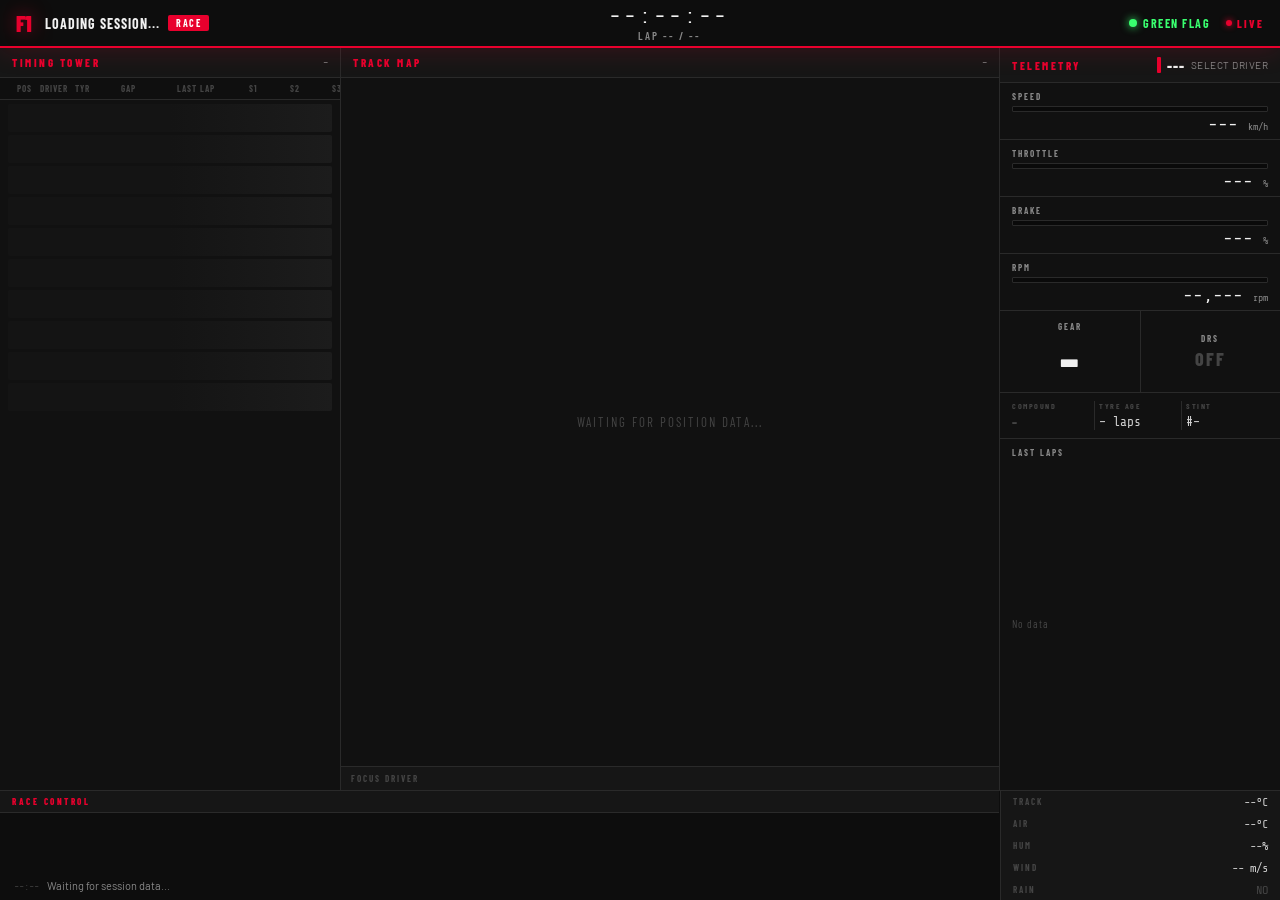
==== index.html @ 0ede6f66 "feat: full working dashboard" ====
<!DOCTYPE html>
<html lang="en">
<head>
  <meta charset="UTF-8" />
  <meta name="viewport" content="width=device-width, initial-scale=1.0" />
  <title>F1 LIVE — Dashboard</title>
  <link rel="preconnect" href="https://fonts.googleapis.com" />
  <link href="https://fonts.googleapis.com/css2?family=Barlow+Condensed:wght@300;400;500;600;700;800;900&family=Barlow:wght@300;400;500&family=Share+Tech+Mono&display=swap" rel="stylesheet" />
  <link rel="stylesheet" href="css/dashboard.css" />
</head>
<body>

  <!-- ═══════════════════════════════════════════════════
       HEADER BAR
  ═══════════════════════════════════════════════════ -->
  <header id="header">
    <div class="header-left">
      <div class="f1-logo">F1</div>
      <div class="session-info">
        <span id="session-name">LOADING SESSION...</span>
        <span id="session-type-badge" class="badge badge--race">RACE</span>
      </div>
    </div>
    <div class="header-center">
      <div id="session-clock" class="session-clock">--:--:--</div>
      <div id="lap-counter" class="lap-counter">LAP <span id="current-lap">--</span> / <span id="total-laps">--</span></div>
    </div>
    <div class="header-right">
      <div id="track-status" class="track-status status--green">
        <span class="status-dot"></span>
        <span id="track-status-text">GREEN FLAG</span>
      </div>
      <div id="live-indicator" class="live-indicator">
        <span class="live-dot"></span>LIVE
      </div>
    </div>
  </header>

  <!-- ═══════════════════════════════════════════════════
       MAIN GRID
  ═══════════════════════════════════════════════════ -->
  <main id="main-grid">

    <!-- LEFT: Timing Tower -->
    <section id="panel-timing" class="panel">
      <div class="panel-header">
        <span class="panel-title">TIMING TOWER</span>
        <span class="panel-subtitle" id="timing-updated">–</span>
      </div>
      <div class="timing-columns-header">
        <span class="tc tc--pos">POS</span>
        <span class="tc tc--driver">DRIVER</span>
        <span class="tc tc--tyre">TYR</span>
        <span class="tc tc--gap">GAP</span>
        <span class="tc tc--lap">LAST LAP</span>
        <span class="tc tc--s1">S1</span>
        <span class="tc tc--s2">S2</span>
        <span class="tc tc--s3">S3</span>
        <span class="tc tc--pits">PIT</span>
      </div>
      <div id="timing-list" class="timing-list">
        <!-- Rows injected by timing.js -->
        <div class="timing-skeleton">
          <div class="sk-row" style="--d:0"></div>
          <div class="sk-row" style="--d:1"></div>
          <div class="sk-row" style="--d:2"></div>
          <div class="sk-row" style="--d:3"></div>
          <div class="sk-row" style="--d:4"></div>
          <div class="sk-row" style="--d:5"></div>
          <div class="sk-row" style="--d:6"></div>
          <div class="sk-row" style="--d:7"></div>
          <div class="sk-row" style="--d:8"></div>
          <div class="sk-row" style="--d:9"></div>
        </div>
      </div>
    </section>

    <!-- CENTER: Track Map + selected driver mini telemetry -->
    <section id="panel-center" class="panel">
      <div class="panel-header">
        <span class="panel-title">TRACK MAP</span>
        <span id="circuit-name" class="panel-subtitle">–</span>
      </div>
      <div id="track-map-container">
        <canvas id="track-canvas"></canvas>
        <div id="track-no-data" class="no-data-msg">Waiting for position data...</div>
      </div>
      <!-- Driver selector -->
      <div id="driver-selector-bar">
        <span class="ds-label">FOCUS DRIVER</span>
        <div id="driver-chips" class="driver-chips">
          <!-- Chips injected by state.js -->
        </div>
      </div>
    </section>

    <!-- RIGHT: Telemetry -->
    <section id="panel-telemetry" class="panel">
      <div class="panel-header">
        <span class="panel-title">TELEMETRY</span>
        <div id="telem-driver-badge" class="telem-driver-badge">
          <span id="telem-driver-color" class="telem-color-bar"></span>
          <span id="telem-driver-acronym">---</span>
          <span id="telem-driver-team">SELECT DRIVER</span>
        </div>
      </div>

      <!-- Speed gauge -->
      <div class="gauge-group">
        <div class="gauge-label">SPEED</div>
        <div class="gauge-bar-wrap">
          <div class="gauge-bar" id="g-speed" style="--pct:0; --color: var(--accent-red)"></div>
        </div>
        <div class="gauge-value" id="gv-speed">--- <span class="gauge-unit">km/h</span></div>
      </div>

      <!-- Throttle gauge -->
      <div class="gauge-group">
        <div class="gauge-label">THROTTLE</div>
        <div class="gauge-bar-wrap">
          <div class="gauge-bar" id="g-throttle" style="--pct:0; --color: var(--accent-green)"></div>
        </div>
        <div class="gauge-value" id="gv-throttle">--- <span class="gauge-unit">%</span></div>
      </div>

      <!-- Brake indicator -->
      <div class="gauge-group">
        <div class="gauge-label">BRAKE</div>
        <div class="gauge-bar-wrap">
          <div class="gauge-bar" id="g-brake" style="--pct:0; --color: var(--accent-orange)"></div>
        </div>
        <div class="gauge-value" id="gv-brake">--- <span class="gauge-unit">%</span></div>
      </div>

      <!-- RPM -->
      <div class="gauge-group">
        <div class="gauge-label">RPM</div>
        <div class="gauge-bar-wrap">
          <div class="gauge-bar" id="g-rpm" style="--pct:0; --color: var(--accent-yellow)"></div>
        </div>
        <div class="gauge-value" id="gv-rpm">--,--- <span class="gauge-unit">rpm</span></div>
      </div>

      <!-- Gear + DRS row -->
      <div class="gear-drs-row">
        <div class="gear-display">
          <div class="gear-label">GEAR</div>
          <div id="gear-value" class="gear-value">–</div>
        </div>
        <div id="drs-indicator" class="drs-indicator drs--off">
          <div class="drs-label">DRS</div>
          <div class="drs-status">OFF</div>
        </div>
      </div>

      <!-- Current stint info -->
      <div class="stint-info-box">
        <div class="stint-row">
          <div class="stint-item">
            <span class="stint-label">COMPOUND</span>
            <span id="tyre-compound" class="tyre-badge tyre--unknown">–</span>
          </div>
          <div class="stint-item">
            <span class="stint-label">TYRE AGE</span>
            <span id="tyre-age" class="stint-value">– laps</span>
          </div>
          <div class="stint-item">
            <span class="stint-label">STINT</span>
            <span id="stint-number" class="stint-value">#–</span>
          </div>
        </div>
      </div>

      <!-- Last 5 lap times mini chart -->
      <div class="lap-history-box">
        <div class="lap-history-label">LAST LAPS</div>
        <div id="lap-history-bars" class="lap-history-bars">
          <div class="lh-placeholder">No data</div>
        </div>
      </div>
    </section>

  </main>

  <!-- ═══════════════════════════════════════════════════
       BOTTOM BAR: Race Control + Weather
  ═══════════════════════════════════════════════════ -->
  <footer id="bottom-bar">

    <!-- Race Control Messages -->
    <div id="race-control-panel" class="rc-panel">
      <div class="rc-header">RACE CONTROL</div>
      <div id="rc-messages" class="rc-messages">
        <div class="rc-msg rc-msg--system">
          <span class="rc-time">--:--</span>
          <span class="rc-text">Waiting for session data...</span>
        </div>
      </div>
    </div>

    <!-- Weather Strip -->
    <div id="weather-strip" class="weather-strip">
      <div class="wx-item">
        <span class="wx-label">TRACK</span>
        <span id="wx-track-temp" class="wx-value">--°C</span>
      </div>
      <div class="wx-divider"></div>
      <div class="wx-item">
        <span class="wx-label">AIR</span>
        <span id="wx-air-temp" class="wx-value">--°C</span>
      </div>
      <div class="wx-divider"></div>
      <div class="wx-item">
        <span class="wx-label">HUM</span>
        <span id="wx-humidity" class="wx-value">--%</span>
      </div>
      <div class="wx-divider"></div>
      <div class="wx-item">
        <span class="wx-label">WIND</span>
        <span id="wx-wind" class="wx-value">-- m/s</span>
      </div>
      <div class="wx-divider"></div>
      <div class="wx-item">
        <span class="wx-label">RAIN</span>
        <span id="wx-rain" class="wx-value wx-rain--no">NO</span>
      </div>
    </div>

  </footer>

  <!-- ═══════════════════════════════════════════════════
       FLAG FLASH OVERLAY (SC, RED FLAG etc)
  ═══════════════════════════════════════════════════ -->
  <div id="flag-overlay" class="flag-overlay flag-overlay--hidden">
    <div class="flag-text" id="flag-overlay-text">SAFETY CAR</div>
  </div>

  <!-- Scripts -->
  <script src="js/state.js"></script>
  <script src="js/api.js"></script>
  <script src="js/timing.js"></script>
  <script src="js/trackmap.js"></script>
  <script src="js/telemetry.js"></script>
  <script src="js/racecontrol.js"></script>
  <script src="js/weather.js"></script>
  <script src="js/main.js"></script>

</body>
</html>
---- css/dashboard.css ----
/* ═══════════════════════════════════════════════════════
   F1 LIVE DASHBOARD — CSS
   Theme: F1-inspired dark. Black carbon + red accents.
   Fonts: Barlow Condensed (display), Share Tech Mono (data)
═══════════════════════════════════════════════════════ */

/* ── Variables ──────────────────────────────────────── */
:root {
  --bg-base:        #0a0a0a;
  --bg-panel:       #111111;
  --bg-panel-2:     #161616;
  --bg-row:         #141414;
  --bg-row-hover:   #1c1c1c;
  --bg-row-focus:   #1a1010;

  --border:         #2a2a2a;
  --border-bright:  #3a3a3a;

  --accent-red:     #e8002d;
  --accent-red-dim: #8a0018;
  --accent-green:   #39ff6f;
  --accent-yellow:  #ffe600;
  --accent-orange:  #ff6b00;
  --accent-blue:    #00aaff;
  --accent-purple:  #9c55ff;

  --text-primary:   #f0f0f0;
  --text-secondary: #888888;
  --text-dim:       #444444;
  --text-data:      #d0d0d0;

  --tyre-soft:      #e8002d;
  --tyre-medium:    #ffe600;
  --tyre-hard:      #f0f0f0;
  --tyre-inter:     #39c935;
  --tyre-wet:       #0068ff;

  --header-h:       48px;
  --footer-h:       110px;
  --font-display:   'Barlow Condensed', sans-serif;
  --font-body:      'Barlow', sans-serif;
  --font-mono:      'Share Tech Mono', monospace;
}

/* ── Reset & Base ───────────────────────────────────── */
*, *::before, *::after { box-sizing: border-box; margin: 0; padding: 0; }

html, body {
  width: 100%; height: 100%;
  overflow: hidden;
  background: var(--bg-base);
  color: var(--text-primary);
  font-family: var(--font-body);
  font-size: 13px;
  -webkit-font-smoothing: antialiased;
}

/* Subtle carbon-fiber texture overlay */
body::before {
  content: '';
  position: fixed; inset: 0;
  background-image:
    repeating-linear-gradient(
      45deg,
      transparent,
      transparent 2px,
      rgba(255,255,255,0.012) 2px,
      rgba(255,255,255,0.012) 4px
    );
  pointer-events: none;
  z-index: 0;
}

/* ── Header ─────────────────────────────────────────── */
#header {
  position: fixed;
  top: 0; left: 0; right: 0;
  height: var(--header-h);
  background: #0d0d0d;
  border-bottom: 2px solid var(--accent-red);
  display: flex;
  align-items: center;
  justify-content: space-between;
  padding: 0 16px;
  z-index: 100;
  box-shadow: 0 4px 24px rgba(232,0,45,0.15);
}

.header-left {
  display: flex;
  align-items: center;
  gap: 14px;
}

.f1-logo {
  font-family: var(--font-display);
  font-weight: 900;
  font-size: 22px;
  letter-spacing: -1px;
  color: var(--accent-red);
  text-shadow: 0 0 20px rgba(232,0,45,0.6);
  line-height: 1;
}

.session-info {
  display: flex;
  align-items: center;
  gap: 8px;
}

#session-name {
  font-family: var(--font-display);
  font-weight: 700;
  font-size: 14px;
  letter-spacing: 1px;
  text-transform: uppercase;
  color: var(--text-primary);
}

.badge {
  font-family: var(--font-display);
  font-weight: 700;
  font-size: 10px;
  letter-spacing: 1.5px;
  padding: 2px 8px;
  border-radius: 2px;
}
.badge--race    { background: var(--accent-red);    color: white; }
.badge--quali   { background: var(--accent-yellow); color: black; }
.badge--practice{ background: var(--border-bright); color: var(--text-primary); }
.badge--sprint  { background: var(--accent-orange); color: white; }

.header-center {
  display: flex;
  flex-direction: column;
  align-items: center;
  gap: 2px;
}

.session-clock {
  font-family: var(--font-mono);
  font-size: 22px;
  color: var(--text-primary);
  letter-spacing: 3px;
  line-height: 1;
}

.lap-counter {
  font-family: var(--font-display);
  font-size: 11px;
  font-weight: 600;
  letter-spacing: 2px;
  color: var(--text-secondary);
  text-transform: uppercase;
}

.header-right {
  display: flex;
  align-items: center;
  gap: 16px;
}

.track-status {
  display: flex;
  align-items: center;
  gap: 6px;
  font-family: var(--font-display);
  font-weight: 700;
  font-size: 12px;
  letter-spacing: 1.5px;
}

.status-dot {
  width: 8px; height: 8px;
  border-radius: 50%;
  animation: pulse-dot 1.5s ease-in-out infinite;
}

.status--green  .status-dot { background: var(--accent-green); box-shadow: 0 0 8px var(--accent-green); }
.status--yellow .status-dot { background: var(--accent-yellow); box-shadow: 0 0 8px var(--accent-yellow); }
.status--red    .status-dot { background: var(--accent-red); box-shadow: 0 0 8px var(--accent-red); }
.status--sc     .status-dot { background: var(--accent-orange); box-shadow: 0 0 8px var(--accent-orange); }
.status--green  #track-status-text { color: var(--accent-green); }
.status--yellow #track-status-text { color: var(--accent-yellow); }
.status--red    #track-status-text { color: var(--accent-red); }
.status--sc     #track-status-text { color: var(--accent-orange); }

.live-indicator {
  display: flex;
  align-items: center;
  gap: 5px;
  font-family: var(--font-display);
  font-weight: 800;
  font-size: 11px;
  letter-spacing: 2px;
  color: var(--accent-red);
}

.live-dot {
  width: 6px; height: 6px;
  border-radius: 50%;
  background: var(--accent-red);
  box-shadow: 0 0 6px var(--accent-red);
  animation: pulse-dot 0.8s ease-in-out infinite;
}

@keyframes pulse-dot {
  0%, 100% { opacity: 1; transform: scale(1); }
  50%       { opacity: 0.4; transform: scale(0.8); }
}

/* ── Main Grid ──────────────────────────────────────── */
#main-grid {
  position: fixed;
  top: var(--header-h);
  left: 0; right: 0;
  bottom: var(--footer-h);
  display: grid;
  grid-template-columns: 340px 1fr 280px;
  grid-template-rows: 1fr;
  gap: 1px;
  background: var(--border);
  z-index: 1;
}

/* ── Panel Base ─────────────────────────────────────── */
.panel {
  background: var(--bg-panel);
  display: flex;
  flex-direction: column;
  overflow: hidden;
  position: relative;
}

.panel-header {
  display: flex;
  align-items: center;
  justify-content: space-between;
  padding: 8px 12px;
  background: var(--bg-panel-2);
  border-bottom: 1px solid var(--border);
  flex-shrink: 0;
}

.panel-title {
  font-family: var(--font-display);
  font-weight: 800;
  font-size: 11px;
  letter-spacing: 2.5px;
  text-transform: uppercase;
  color: var(--accent-red);
}

.panel-subtitle {
  font-family: var(--font-mono);
  font-size: 10px;
  color: var(--text-secondary);
}

/* ── Timing Tower ───────────────────────────────────── */
.timing-columns-header {
  display: grid;
  grid-template-columns: 32px 1fr 28px 64px 72px 42px 42px 42px 28px;
  padding: 5px 8px;
  background: #0f0f0f;
  border-bottom: 1px solid var(--border);
  flex-shrink: 0;
}

.tc {
  font-family: var(--font-display);
  font-size: 9px;
  font-weight: 700;
  letter-spacing: 1px;
  text-transform: uppercase;
  color: var(--text-dim);
  text-align: center;
}
.tc--driver { text-align: left; }

.timing-list {
  flex: 1;
  overflow-y: auto;
  scrollbar-width: none;
}
.timing-list::-webkit-scrollbar { display: none; }

/* Skeleton rows while loading */
.timing-skeleton { padding: 4px 8px; }
.sk-row {
  height: 28px;
  margin-bottom: 3px;
  border-radius: 2px;
  background: linear-gradient(90deg, var(--bg-row) 25%, var(--bg-row-hover) 50%, var(--bg-row) 75%);
  background-size: 200% 100%;
  animation: shimmer 1.5s infinite;
  animation-delay: calc(var(--d) * 0.08s);
}

@keyframes shimmer {
  0%   { background-position: 200% 0; }
  100% { background-position: -200% 0; }
}

/* Timing rows (injected by JS) */
.timing-row {
  display: grid;
  grid-template-columns: 32px 1fr 28px 64px 72px 42px 42px 42px 28px;
  align-items: center;
  padding: 4px 8px;
  border-bottom: 1px solid rgba(255,255,255,0.03);
  cursor: pointer;
  transition: background 0.15s;
  position: relative;
}
.timing-row:hover { background: var(--bg-row-hover); }
.timing-row.is-focused { background: var(--bg-row-focus); }
.timing-row.is-focused::before {
  content: '';
  position: absolute;
  left: 0; top: 0; bottom: 0;
  width: 3px;
  background: var(--accent-red);
}

.tr-pos {
  font-family: var(--font-display);
  font-weight: 800;
  font-size: 16px;
  color: var(--text-secondary);
  text-align: center;
  line-height: 1;
}
.tr-pos.pos-1 { color: var(--accent-yellow); }
.tr-pos.pos-2 { color: #c0c0c0; }
.tr-pos.pos-3 { color: #c08040; }

.tr-driver {
  display: flex;
  flex-direction: column;
  gap: 1px;
}
.tr-acronym {
  font-family: var(--font-display);
  font-weight: 700;
  font-size: 13px;
  letter-spacing: 0.5px;
  line-height: 1;
}
.tr-team {
  font-size: 9px;
  color: var(--text-secondary);
  letter-spacing: 0.3px;
  white-space: nowrap;
  overflow: hidden;
  text-overflow: ellipsis;
}
.tr-color-bar {
  display: inline-block;
  width: 3px;
  height: 12px;
  border-radius: 1px;
  margin-right: 5px;
  vertical-align: middle;
}

.tr-tyre {
  display: flex;
  align-items: center;
  justify-content: center;
}
.tyre-dot {
  width: 14px; height: 14px;
  border-radius: 50%;
  font-family: var(--font-display);
  font-weight: 800;
  font-size: 9px;
  display: flex;
  align-items: center;
  justify-content: center;
  border: 1.5px solid currentColor;
}
.tyre-dot.soft   { color: var(--tyre-soft);   border-color: var(--tyre-soft);   }
.tyre-dot.medium { color: var(--tyre-medium); border-color: var(--tyre-medium); }
.tyre-dot.hard   { color: var(--tyre-hard);   border-color: var(--tyre-hard);   }
.tyre-dot.inter  { color: var(--tyre-inter);  border-color: var(--tyre-inter);  }
.tyre-dot.wet    { color: var(--tyre-wet);    border-color: var(--tyre-wet);    }

.tr-gap, .tr-lap, .tr-s1, .tr-s2, .tr-s3 {
  font-family: var(--font-mono);
  font-size: 11px;
  text-align: center;
  color: var(--text-data);
}
.tr-gap { color: var(--text-secondary); font-size: 10px; }
.tr-lap { color: var(--text-primary); }
.tr-s1.pb, .tr-s2.pb, .tr-s3.pb { color: var(--accent-green); }
.tr-s1.ov, .tr-s2.ov, .tr-s3.ov { color: var(--accent-purple); }

.tr-pits {
  font-family: var(--font-display);
  font-weight: 700;
  font-size: 11px;
  color: var(--text-dim);
  text-align: center;
}

.timing-row.in-pit .tr-acronym::after {
  content: ' PIT';
  color: var(--accent-orange);
  font-size: 9px;
}

/* ── Center: Track Map ──────────────────────────────── */
#panel-center {
  position: relative;
}

#track-map-container {
  flex: 1;
  position: relative;
  display: flex;
  align-items: center;
  justify-content: center;
  overflow: hidden;
}

#track-canvas {
  position: absolute;
  inset: 0;
  width: 100%;
  height: 100%;
}

.no-data-msg {
  font-family: var(--font-display);
  font-size: 13px;
  letter-spacing: 2px;
  color: var(--text-dim);
  text-transform: uppercase;
  pointer-events: none;
  z-index: 2;
}

#driver-selector-bar {
  flex-shrink: 0;
  padding: 6px 10px;
  background: var(--bg-panel-2);
  border-top: 1px solid var(--border);
  display: flex;
  align-items: center;
  gap: 10px;
  overflow-x: auto;
  scrollbar-width: none;
}
#driver-selector-bar::-webkit-scrollbar { display: none; }

.ds-label {
  font-family: var(--font-display);
  font-size: 9px;
  font-weight: 700;
  letter-spacing: 2px;
  color: var(--text-dim);
  white-space: nowrap;
  flex-shrink: 0;
}

.driver-chips { display: flex; gap: 4px; flex-wrap: nowrap; }

.driver-chip {
  font-family: var(--font-display);
  font-weight: 700;
  font-size: 10px;
  letter-spacing: 1px;
  padding: 3px 8px;
  border-radius: 2px;
  border: 1px solid var(--border-bright);
  background: transparent;
  color: var(--text-secondary);
  cursor: pointer;
  transition: all 0.15s;
  white-space: nowrap;
  border-left: 3px solid var(--team-color, var(--border-bright));
}
.driver-chip:hover { background: var(--bg-row-hover); color: var(--text-primary); }
.driver-chip.active {
  background: var(--bg-row-focus);
  color: var(--text-primary);
  border-color: var(--team-color, var(--accent-red));
}

/* ── Telemetry Panel ────────────────────────────────── */
#panel-telemetry {
  gap: 0;
}

.telem-driver-badge {
  display: flex;
  align-items: center;
  gap: 6px;
}
.telem-color-bar {
  width: 4px;
  height: 16px;
  border-radius: 1px;
  background: var(--accent-red);
}
#telem-driver-acronym {
  font-family: var(--font-display);
  font-weight: 800;
  font-size: 15px;
  letter-spacing: 1px;
}
#telem-driver-team {
  font-size: 10px;
  color: var(--text-secondary);
  letter-spacing: 0.5px;
}

.gauge-group {
  padding: 8px 12px 6px;
  border-bottom: 1px solid var(--border);
}

.gauge-label {
  font-family: var(--font-display);
  font-weight: 700;
  font-size: 9px;
  letter-spacing: 2px;
  color: var(--text-secondary);
  margin-bottom: 4px;
}

.gauge-bar-wrap {
  height: 6px;
  background: var(--bg-base);
  border-radius: 1px;
  overflow: hidden;
  margin-bottom: 3px;
  border: 1px solid var(--border);
}

.gauge-bar {
  height: 100%;
  width: calc(var(--pct) * 1%);
  background: var(--color);
  border-radius: 1px;
  transition: width 0.3s ease;
  box-shadow: 0 0 8px var(--color);
}

.gauge-value {
  font-family: var(--font-mono);
  font-size: 18px;
  color: var(--text-primary);
  line-height: 1;
  text-align: right;
}
.gauge-unit {
  font-size: 10px;
  color: var(--text-secondary);
}

.gear-drs-row {
  display: flex;
  align-items: stretch;
  border-bottom: 1px solid var(--border);
  flex-shrink: 0;
}

.gear-display {
  flex: 1;
  display: flex;
  flex-direction: column;
  align-items: center;
  justify-content: center;
  padding: 10px;
  border-right: 1px solid var(--border);
}

.gear-label {
  font-family: var(--font-display);
  font-size: 9px;
  font-weight: 700;
  letter-spacing: 2px;
  color: var(--text-secondary);
  margin-bottom: 2px;
}

.gear-value {
  font-family: var(--font-display);
  font-weight: 900;
  font-size: 48px;
  line-height: 1;
  color: var(--text-primary);
  transition: color 0.1s;
}

.drs-indicator {
  flex: 1;
  display: flex;
  flex-direction: column;
  align-items: center;
  justify-content: center;
  padding: 10px;
  transition: background 0.3s;
}
.drs-label {
  font-family: var(--font-display);
  font-size: 9px;
  font-weight: 700;
  letter-spacing: 2px;
  color: var(--text-secondary);
  margin-bottom: 4px;
}
.drs-status {
  font-family: var(--font-display);
  font-weight: 800;
  font-size: 18px;
  letter-spacing: 2px;
}
.drs--off  { background: transparent; }
.drs--off  .drs-status { color: var(--text-dim); }
.drs--on   { background: rgba(57,255,111,0.08); }
.drs--on   .drs-status { color: var(--accent-green); text-shadow: 0 0 12px var(--accent-green); }
.drs--elig { background: rgba(255,230,0,0.06); }
.drs--elig .drs-status { color: var(--accent-yellow); }

.stint-info-box {
  padding: 8px 12px;
  border-bottom: 1px solid var(--border);
}

.stint-row {
  display: flex;
  gap: 0;
}

.stint-item {
  flex: 1;
  display: flex;
  flex-direction: column;
  gap: 3px;
  padding: 0 4px;
  border-right: 1px solid var(--border);
}
.stint-item:first-child { padding-left: 0; }
.stint-item:last-child  { border-right: none; }

.stint-label {
  font-family: var(--font-display);
  font-size: 8px;
  font-weight: 700;
  letter-spacing: 1.5px;
  color: var(--text-dim);
}

.stint-value {
  font-family: var(--font-mono);
  font-size: 13px;
  color: var(--text-data);
}

.tyre-badge {
  font-family: var(--font-display);
  font-weight: 800;
  font-size: 13px;
  letter-spacing: 1px;
}
.tyre-badge.tyre--soft   { color: var(--tyre-soft); }
.tyre-badge.tyre--medium { color: var(--tyre-medium); }
.tyre-badge.tyre--hard   { color: var(--tyre-hard); }
.tyre-badge.tyre--inter  { color: var(--tyre-inter); }
.tyre-badge.tyre--wet    { color: var(--tyre-wet); }
.tyre-badge.tyre--unknown{ color: var(--text-dim); }

.lap-history-box {
  flex: 1;
  padding: 8px 12px;
  display: flex;
  flex-direction: column;
  overflow: hidden;
}

.lap-history-label {
  font-family: var(--font-display);
  font-size: 9px;
  font-weight: 700;
  letter-spacing: 2px;
  color: var(--text-secondary);
  margin-bottom: 6px;
}

.lap-history-bars {
  flex: 1;
  display: flex;
  align-items: flex-end;
  gap: 4px;
}

.lh-placeholder {
  font-family: var(--font-display);
  font-size: 11px;
  letter-spacing: 1px;
  color: var(--text-dim);
  align-self: center;
}

.lh-bar-wrap {
  flex: 1;
  display: flex;
  flex-direction: column;
  align-items: center;
  gap: 3px;
  height: 100%;
  justify-content: flex-end;
}

.lh-bar {
  width: 100%;
  background: var(--accent-red);
  border-radius: 1px 1px 0 0;
  transition: height 0.4s ease;
  min-height: 2px;
  opacity: 0.7;
}
.lh-bar.fastest { background: var(--accent-green); opacity: 1; }
.lh-bar.personal-best { background: var(--accent-purple); opacity: 1; }

.lh-lap-num {
  font-family: var(--font-mono);
  font-size: 9px;
  color: var(--text-dim);
}

.lh-lap-time {
  font-family: var(--font-mono);
  font-size: 9px;
  color: var(--text-secondary);
  white-space: nowrap;
}

/* ── Bottom Bar ─────────────────────────────────────── */
#bottom-bar {
  position: fixed;
  bottom: 0; left: 0; right: 0;
  height: var(--footer-h);
  background: #0d0d0d;
  border-top: 1px solid var(--border);
  display: flex;
  gap: 1px;
  z-index: 100;
}

/* Race Control */
.rc-panel {
  flex: 1;
  display: flex;
  flex-direction: column;
  overflow: hidden;
}

.rc-header {
  font-family: var(--font-display);
  font-weight: 800;
  font-size: 9px;
  letter-spacing: 2.5px;
  color: var(--accent-red);
  padding: 5px 12px;
  background: var(--bg-panel-2);
  border-bottom: 1px solid var(--border);
  flex-shrink: 0;
}

.rc-messages {
  flex: 1;
  overflow-y: auto;
  padding: 4px 8px;
  display: flex;
  flex-direction: column-reverse;
  gap: 3px;
  scrollbar-width: none;
}
.rc-messages::-webkit-scrollbar { display: none; }

.rc-msg {
  display: flex;
  align-items: baseline;
  gap: 8px;
  padding: 3px 6px;
  border-radius: 2px;
  animation: rc-fadein 0.4s ease;
}
@keyframes rc-fadein {
  from { opacity: 0; transform: translateY(4px); }
  to   { opacity: 1; transform: translateY(0); }
}

.rc-time {
  font-family: var(--font-mono);
  font-size: 10px;
  color: var(--text-dim);
  white-space: nowrap;
  flex-shrink: 0;
}

.rc-text {
  font-family: var(--font-body);
  font-size: 11px;
  color: var(--text-secondary);
  line-height: 1.3;
}

.rc-msg--system  { background: transparent; }
.rc-msg--flag    { background: rgba(255,230,0,0.07); }
.rc-msg--flag .rc-text { color: var(--accent-yellow); font-weight: 500; }
.rc-msg--sc      { background: rgba(255,107,0,0.1); }
.rc-msg--sc .rc-text   { color: var(--accent-orange); font-weight: 600; }
.rc-msg--red     { background: rgba(232,0,45,0.1); }
.rc-msg--red .rc-text  { color: var(--accent-red); font-weight: 600; }
.rc-msg--drs     { background: rgba(57,255,111,0.05); }
.rc-msg--drs .rc-text  { color: var(--accent-green); }
.rc-msg--incident{ background: rgba(156,85,255,0.07); }
.rc-msg--incident .rc-text { color: var(--accent-purple); }

/* Weather Strip */
.weather-strip {
  width: 280px;
  flex-shrink: 0;
  display: flex;
  flex-direction: column;
  align-items: stretch;
  justify-content: center;
  padding: 8px 12px;
  background: var(--bg-panel-2);
  border-left: 1px solid var(--border);
  gap: 4px;
}

.wx-item {
  display: flex;
  justify-content: space-between;
  align-items: center;
}

.wx-label {
  font-family: var(--font-display);
  font-size: 9px;
  font-weight: 700;
  letter-spacing: 2px;
  color: var(--text-dim);
}

.wx-value {
  font-family: var(--font-mono);
  font-size: 12px;
  color: var(--text-data);
}

.wx-rain--yes { color: var(--accent-blue); }
.wx-rain--no  { color: var(--text-dim); }

.wx-divider {
  height: 1px;
  background: var(--border);
}

/* ── Flag Overlay ───────────────────────────────────── */
.flag-overlay {
  position: fixed;
  inset: 0;
  z-index: 999;
  display: flex;
  align-items: center;
  justify-content: center;
  pointer-events: none;
}

.flag-overlay--hidden { display: none; }

.flag-overlay--sc {
  background: rgba(255,107,0,0.12);
  border: 3px solid var(--accent-orange);
}
.flag-overlay--red {
  background: rgba(232,0,45,0.12);
  border: 3px solid var(--accent-red);
  animation: red-flag-flash 0.5s ease-in-out infinite alternate;
}
.flag-overlay--vsc {
  background: rgba(255,230,0,0.08);
  border: 3px solid var(--accent-yellow);
}

@keyframes red-flag-flash {
  from { background: rgba(232,0,45,0.08); }
  to   { background: rgba(232,0,45,0.2); }
}

.flag-text {
  font-family: var(--font-display);
  font-weight: 900;
  font-size: 48px;
  letter-spacing: 8px;
  text-transform: uppercase;
  opacity: 0.9;
}
.flag-overlay--sc   .flag-text { color: var(--accent-orange); }
.flag-overlay--red  .flag-text { color: var(--accent-red); }
.flag-overlay--vsc  .flag-text { color: var(--accent-yellow); }

/* ── Scrollbar (global) ─────────────────────────────── */
::-webkit-scrollbar       { width: 4px; }
::-webkit-scrollbar-track { background: transparent; }
::-webkit-scrollbar-thumb { background: var(--border-bright); border-radius: 2px; }

/* ── Utilities ──────────────────────────────────────── */
.hidden { display: none !important; }
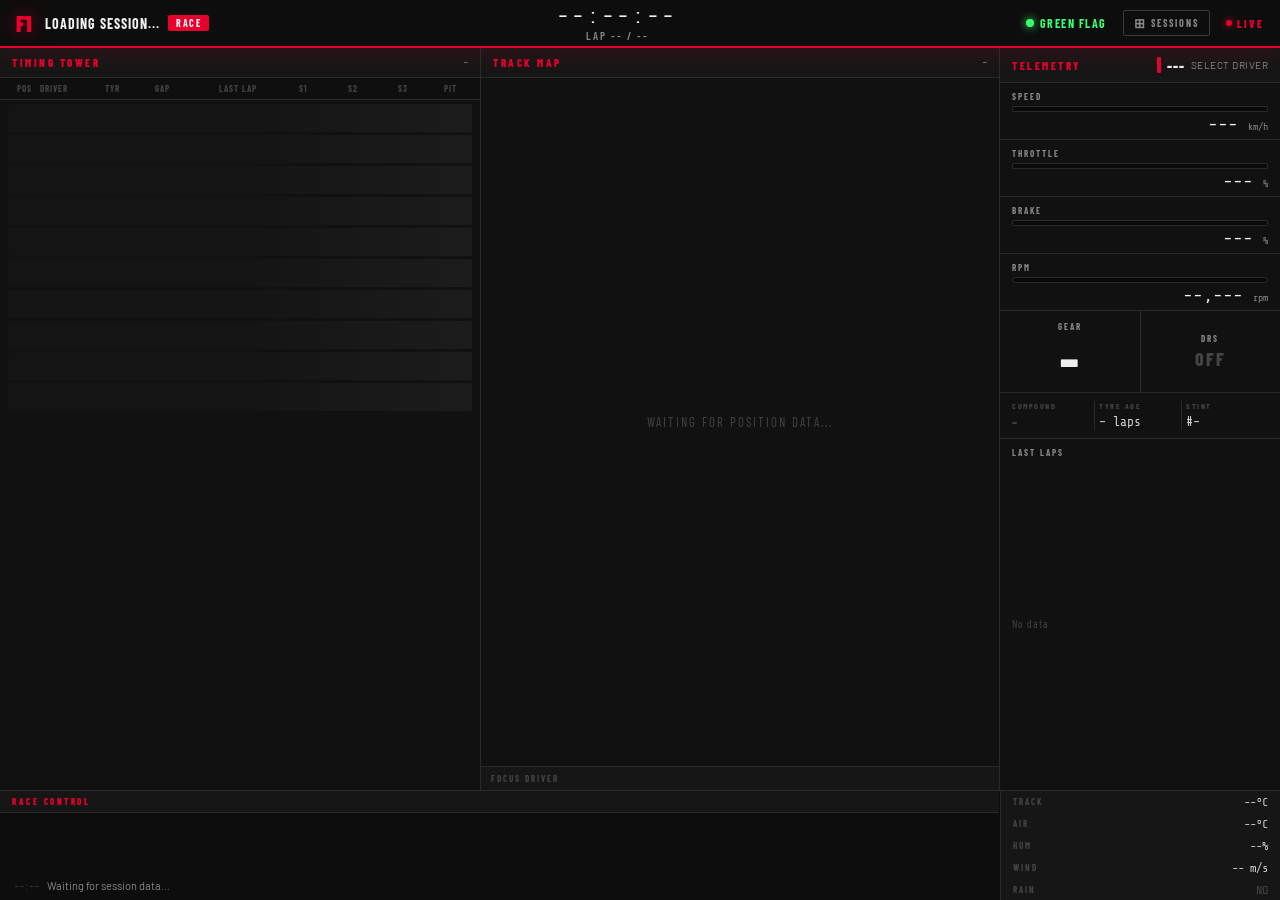
==== commit 8849116a: "feat: Session picker and Pit stop delta" ====
--- a/index.html
+++ b/index.html
@@ -30,6 +30,10 @@
         <span class="status-dot"></span>
         <span id="track-status-text">GREEN FLAG</span>
       </div>
+      <button id="session-picker-btn" class="session-picker-btn" title="Browse sessions">
+        <span class="sp-btn-icon">⊞</span>
+        <span class="sp-btn-label">SESSIONS</span>
+      </button>
       <div id="live-indicator" class="live-indicator">
         <span class="live-dot"></span>LIVE
       </div>
@@ -47,7 +51,7 @@
         <span class="panel-title">TIMING TOWER</span>
         <span class="panel-subtitle" id="timing-updated">–</span>
       </div>
-      <div class="timing-columns-header">
+      <div class="timing-columns-header" id="timing-columns-header">
         <span class="tc tc--pos">POS</span>
         <span class="tc tc--driver">DRIVER</span>
         <span class="tc tc--tyre">TYR</span>
@@ -235,6 +239,55 @@
     <div class="flag-text" id="flag-overlay-text">SAFETY CAR</div>
   </div>
 
+
+  <!-- ═══════════════════════════════════════════════════
+       SESSION PICKER MODAL
+  ═══════════════════════════════════════════════════ -->
+  <div id="session-picker-modal" class="sp-modal sp-modal--hidden">
+    <div class="sp-backdrop"></div>
+    <div class="sp-panel">
+      <div class="sp-header">
+        <div class="sp-title">
+          <span class="sp-title-f1">F1</span>
+          <span class="sp-title-label">SESSION BROWSER</span>
+        </div>
+        <div class="sp-controls">
+          <select id="sp-year-select" class="sp-select">
+            <option value="2025">2025</option>
+            <option value="2024">2024</option>
+            <option value="2023">2023</option>
+          </select>
+          <button id="sp-close-btn" class="sp-close-btn">✕</button>
+        </div>
+      </div>
+
+      <div class="sp-body">
+        <!-- Meeting list (left) -->
+        <div class="sp-meetings-col">
+          <div class="sp-col-header">GRANDS PRIX</div>
+          <div id="sp-meetings-list" class="sp-meetings-list">
+            <div class="sp-loading">Loading calendar...</div>
+          </div>
+        </div>
+
+        <!-- Session list (right) -->
+        <div class="sp-sessions-col">
+          <div class="sp-col-header">SESSIONS</div>
+          <div id="sp-sessions-list" class="sp-sessions-list">
+            <div class="sp-hint">← Select a Grand Prix</div>
+          </div>
+        </div>
+      </div>
+
+      <!-- Footer: currently loaded session info -->
+      <div class="sp-footer">
+        <span class="sp-footer-label">CURRENTLY VIEWING</span>
+        <span id="sp-current-label" class="sp-current-label">LIVE — latest session</span>
+        <button id="sp-live-btn" class="sp-live-btn">↩ BACK TO LIVE</button>
+      </div>
+    </div>
+  </div>
+
   <!-- Scripts -->
   <script src="js/state.js"></script>
   <script src="js/api.js"></script>
@@ -243,6 +296,7 @@
   <script src="js/telemetry.js"></script>
   <script src="js/racecontrol.js"></script>
   <script src="js/weather.js"></script>
+  <script src="js/sessionpicker.js"></script>
   <script src="js/main.js"></script>
 
 </body>
--- a/css/dashboard.css
+++ b/css/dashboard.css
@@ -216,7 +216,7 @@
   left: 0; right: 0;
   bottom: var(--footer-h);
   display: grid;
-  grid-template-columns: 340px 1fr 280px;
+  grid-template-columns: 480px 1fr 280px;
   grid-template-rows: 1fr;
   gap: 1px;
   background: var(--border);
@@ -260,7 +260,7 @@
 /* ── Timing Tower ───────────────────────────────────── */
 .timing-columns-header {
   display: grid;
-  grid-template-columns: 32px 1fr 28px 64px 72px 42px 42px 42px 28px;
+  grid-template-columns: 32px 1fr 28px 72px 80px 50px 50px 50px 44px;
   padding: 5px 8px;
   background: #0f0f0f;
   border-bottom: 1px solid var(--border);
@@ -305,7 +305,7 @@
 /* Timing rows (injected by JS) */
 .timing-row {
   display: grid;
-  grid-template-columns: 32px 1fr 28px 64px 72px 42px 42px 42px 28px;
+  grid-template-columns: 32px 1fr 28px 72px 80px 50px 50px 50px 44px;
   align-items: center;
   padding: 4px 8px;
   border-bottom: 1px solid rgba(255,255,255,0.03);
@@ -696,6 +696,8 @@
   display: flex;
   align-items: flex-end;
   gap: 4px;
+  overflow: hidden;
+  min-width: 0;
 }
 
 .lh-placeholder {
@@ -708,12 +710,14 @@
 
 .lh-bar-wrap {
   flex: 1;
+  min-width: 0;
   display: flex;
   flex-direction: column;
   align-items: center;
   gap: 3px;
   height: 100%;
   justify-content: flex-end;
+  overflow: hidden;
 }
 
 .lh-bar {
@@ -738,6 +742,9 @@
   font-size: 9px;
   color: var(--text-secondary);
   white-space: nowrap;
+  overflow: hidden;
+  text-overflow: ellipsis;
+  max-width: 100%;
 }
 
 /* ── Bottom Bar ─────────────────────────────────────── */
@@ -915,4 +922,601 @@
 ::-webkit-scrollbar-thumb { background: var(--border-bright); border-radius: 2px; }
 
 /* ── Utilities ──────────────────────────────────────── */
-.hidden { display: none !important; }+.hidden { display: none !important; }
+
+/* ── Qualifying Mode ─────────────────────────────────── */
+
+.quali-phase-banner {
+  display: flex;
+  align-items: center;
+  gap: 10px;
+  padding: 6px 10px;
+  background: linear-gradient(90deg, rgba(232,0,45,0.12), transparent);
+  border-bottom: 1px solid var(--border);
+  border-left: 3px solid var(--accent-red);
+  flex-shrink: 0;
+}
+.qpb-phase {
+  font-family: var(--font-display);
+  font-weight: 900;
+  font-size: 20px;
+  color: var(--accent-red);
+  letter-spacing: 2px;
+  line-height: 1;
+}
+.qpb-label {
+  font-family: var(--font-display);
+  font-weight: 700;
+  font-size: 10px;
+  letter-spacing: 2px;
+  color: var(--text-secondary);
+}
+.qpb-best {
+  margin-left: auto;
+  font-family: var(--font-mono);
+  font-size: 11px;
+  color: var(--accent-green);
+}
+
+.timing-row--quali { transition: background 0.2s; }
+
+.qrow--bubble-safe { background: rgba(57,255,111,0.04); }
+.qrow--bubble-safe:hover { background: rgba(57,255,111,0.08); }
+
+.qrow--bubble-out {
+  background: rgba(255,107,0,0.06);
+  border-left: 2px solid var(--accent-orange);
+}
+.qrow--bubble-out:hover { background: rgba(255,107,0,0.1); }
+
+.qrow--eliminated { background: rgba(232,0,45,0.04); opacity: 0.65; }
+.qrow--eliminated .tr-acronym,
+.qrow--eliminated .tr-pos { opacity: 0.5; }
+
+.tr-lap--improved {
+  color: var(--accent-green) !important;
+  animation: lap-improved-flash 1.2s ease-out forwards;
+}
+@keyframes lap-improved-flash {
+  0%   { color: #fff; text-shadow: 0 0 12px var(--accent-green); }
+  40%  { color: var(--accent-green); text-shadow: 0 0 6px var(--accent-green); }
+  100% { color: var(--accent-green); text-shadow: none; }
+}
+
+.q-pole {
+  font-family: var(--font-display);
+  font-weight: 800;
+  font-size: 10px;
+  letter-spacing: 1.5px;
+  color: var(--accent-yellow);
+}
+
+.q-status-cell {
+  display: flex;
+  align-items: center;
+  justify-content: center;
+}
+.q-status {
+  font-family: var(--font-display);
+  font-weight: 800;
+  font-size: 9px;
+  letter-spacing: 1px;
+  padding: 2px 5px;
+  border-radius: 2px;
+  text-align: center;
+}
+.q-status--safe {
+  color: var(--accent-green);
+  border: 1px solid rgba(57,255,111,0.3);
+  background: rgba(57,255,111,0.06);
+}
+.q-status--bubble-safe {
+  color: var(--accent-green);
+  border: 1px solid var(--accent-green);
+  background: rgba(57,255,111,0.12);
+  animation: bubble-pulse 1.5s ease-in-out infinite;
+}
+.q-status--bubble-out {
+  color: var(--accent-orange);
+  border: 1px solid var(--accent-orange);
+  background: rgba(255,107,0,0.12);
+  animation: bubble-pulse 1.5s ease-in-out infinite;
+}
+.q-status--out {
+  color: var(--accent-red);
+  border: 1px solid rgba(232,0,45,0.3);
+  background: rgba(232,0,45,0.06);
+}
+@keyframes bubble-pulse {
+  0%, 100% { opacity: 1; }
+  50%       { opacity: 0.5; }
+}
+
+.quali-cutoff-line {
+  display: flex;
+  align-items: center;
+  padding: 4px 10px;
+  border-top: 1px dashed rgba(255,107,0,0.4);
+  border-bottom: 1px dashed rgba(255,107,0,0.4);
+  background: rgba(255,107,0,0.04);
+  flex-shrink: 0;
+}
+.qcl-label {
+  font-family: var(--font-display);
+  font-size: 9px;
+  font-weight: 700;
+  letter-spacing: 1.5px;
+  color: var(--accent-orange);
+  text-transform: uppercase;
+  width: 100%;
+  text-align: center;
+}
+
+/* ── Pit Stop Delta Indicators ───────────────────────── */
+
+/* Tyre age label under the tyre dot */
+.tr-tyre {
+  flex-direction: column;
+  gap: 1px;
+}
+.tr-tyre-age {
+  font-family: var(--font-mono);
+  font-size: 8px;
+  color: var(--text-dim);
+  text-align: center;
+  line-height: 1;
+}
+
+/* Tyre dot urgency overrides */
+.tyre-dot.tyre-due {
+  border-color: var(--accent-yellow) !important;
+  color: var(--accent-yellow) !important;
+  box-shadow: 0 0 6px rgba(255,230,0,0.5);
+  animation: tyre-pulse-due 2s ease-in-out infinite;
+}
+.tyre-dot.tyre-urgent {
+  border-color: var(--accent-orange) !important;
+  color: var(--accent-orange) !important;
+  box-shadow: 0 0 8px rgba(255,107,0,0.7);
+  animation: tyre-pulse-urgent 1s ease-in-out infinite;
+}
+@keyframes tyre-pulse-due {
+  0%, 100% { box-shadow: 0 0 4px rgba(255,230,0,0.3); }
+  50%       { box-shadow: 0 0 10px rgba(255,230,0,0.7); }
+}
+@keyframes tyre-pulse-urgent {
+  0%, 100% { box-shadow: 0 0 6px rgba(255,107,0,0.5); }
+  50%       { box-shadow: 0 0 14px rgba(255,107,0,1); }
+}
+.tr-tyre-age {
+  font-family: var(--font-mono);
+  font-size: 8px;
+  color: var(--text-dim);
+  text-align: center;
+}
+.row--due    .tr-tyre-age { color: var(--accent-yellow); }
+.row--overdue .tr-tyre-age { color: var(--accent-orange); }
+
+/* Row background tints */
+.row--due {
+  background: rgba(255,230,0,0.03);
+}
+.row--overdue {
+  background: rgba(255,107,0,0.05);
+}
+.row--inpit {
+  background: rgba(255,107,0,0.1) !important;
+  animation: inpit-flash 0.6s ease-in-out infinite alternate;
+}
+@keyframes inpit-flash {
+  from { background: rgba(255,107,0,0.07); }
+  to   { background: rgba(255,107,0,0.16); }
+}
+
+/* IN PIT badge inside driver name */
+.tr-inpit-badge {
+  font-family: var(--font-display);
+  font-weight: 800;
+  font-size: 8px;
+  letter-spacing: 1px;
+  color: var(--accent-orange);
+  background: rgba(255,107,0,0.15);
+  border: 1px solid var(--accent-orange);
+  border-radius: 2px;
+  padding: 1px 4px;
+  margin-left: 5px;
+  vertical-align: middle;
+  animation: inpit-flash 0.6s ease-in-out infinite alternate;
+}
+
+/* PIT cell variants */
+.pit-inpit {
+  font-family: var(--font-display);
+  font-weight: 800;
+  font-size: 10px;
+  letter-spacing: 1px;
+  color: var(--accent-orange);
+  text-align: center;
+  display: block;
+}
+.pit-due {
+  font-family: var(--font-display);
+  font-weight: 700;
+  font-size: 11px;
+  color: var(--accent-yellow);
+  text-align: center;
+  display: block;
+}
+.pit-overdue {
+  font-family: var(--font-display);
+  font-weight: 800;
+  font-size: 11px;
+  color: var(--accent-orange);
+  text-align: center;
+  display: block;
+  animation: tyre-pulse-urgent 1s ease-in-out infinite;
+}
+
+/* ═══════════════════════════════════════════════════════
+   SESSION PICKER MODAL
+═══════════════════════════════════════════════════════ */
+
+/* Open-btn in header */
+.session-picker-btn {
+  display: flex;
+  align-items: center;
+  gap: 5px;
+  background: transparent;
+  border: 1px solid var(--border-bright);
+  color: var(--text-secondary);
+  font-family: var(--font-display);
+  font-weight: 700;
+  font-size: 10px;
+  letter-spacing: 1.5px;
+  padding: 4px 10px;
+  border-radius: 2px;
+  cursor: pointer;
+  transition: all 0.15s;
+}
+.session-picker-btn:hover {
+  border-color: var(--accent-red);
+  color: var(--text-primary);
+  background: rgba(232,0,45,0.08);
+}
+.sp-btn-icon { font-size: 13px; }
+.sp-btn-label { letter-spacing: 2px; }
+
+/* LIVE → REPLAY indicator */
+.live-indicator--replay {
+  color: var(--accent-blue) !important;
+}
+.live-indicator--replay .live-dot {
+  background: var(--accent-blue) !important;
+  box-shadow: 0 0 6px var(--accent-blue) !important;
+}
+.replay-icon { font-size: 10px; margin-right: 2px; }
+
+/* Modal container */
+.sp-modal {
+  position: fixed;
+  inset: 0;
+  z-index: 500;
+  display: flex;
+  align-items: center;
+  justify-content: center;
+}
+.sp-modal--hidden { display: none !important; }
+
+.sp-backdrop {
+  position: absolute;
+  inset: 0;
+  background: rgba(0,0,0,0.75);
+  backdrop-filter: blur(3px);
+}
+
+/* Modal panel */
+.sp-panel {
+  position: relative;
+  z-index: 1;
+  width: 780px;
+  max-width: 95vw;
+  max-height: 80vh;
+  background: #111;
+  border: 1px solid var(--border-bright);
+  border-top: 2px solid var(--accent-red);
+  border-radius: 2px;
+  display: flex;
+  flex-direction: column;
+  box-shadow: 0 24px 80px rgba(0,0,0,0.8), 0 0 0 1px rgba(232,0,45,0.1);
+  animation: sp-slidein 0.2s ease-out;
+}
+@keyframes sp-slidein {
+  from { opacity: 0; transform: translateY(-12px) scale(0.98); }
+  to   { opacity: 1; transform: translateY(0) scale(1); }
+}
+
+/* Panel header */
+.sp-header {
+  display: flex;
+  align-items: center;
+  justify-content: space-between;
+  padding: 12px 16px;
+  border-bottom: 1px solid var(--border);
+  background: #0d0d0d;
+  flex-shrink: 0;
+}
+.sp-title {
+  display: flex;
+  align-items: center;
+  gap: 10px;
+}
+.sp-title-f1 {
+  font-family: var(--font-display);
+  font-weight: 900;
+  font-size: 20px;
+  color: var(--accent-red);
+  letter-spacing: -1px;
+}
+.sp-title-label {
+  font-family: var(--font-display);
+  font-weight: 700;
+  font-size: 13px;
+  letter-spacing: 3px;
+  color: var(--text-secondary);
+}
+.sp-controls {
+  display: flex;
+  align-items: center;
+  gap: 10px;
+}
+.sp-select {
+  background: var(--bg-panel-2);
+  border: 1px solid var(--border-bright);
+  color: var(--text-primary);
+  font-family: var(--font-display);
+  font-weight: 700;
+  font-size: 13px;
+  letter-spacing: 1px;
+  padding: 4px 8px;
+  border-radius: 2px;
+  cursor: pointer;
+  outline: none;
+}
+.sp-select:focus { border-color: var(--accent-red); }
+.sp-close-btn {
+  background: transparent;
+  border: 1px solid var(--border-bright);
+  color: var(--text-secondary);
+  font-size: 14px;
+  width: 28px; height: 28px;
+  border-radius: 2px;
+  cursor: pointer;
+  display: flex; align-items: center; justify-content: center;
+  transition: all 0.15s;
+}
+.sp-close-btn:hover { border-color: var(--accent-red); color: var(--accent-red); }
+
+/* Body: two columns */
+.sp-body {
+  display: grid;
+  grid-template-columns: 1fr 1fr;
+  flex: 1;
+  overflow: hidden;
+  min-height: 0;
+}
+
+.sp-meetings-col,
+.sp-sessions-col {
+  display: flex;
+  flex-direction: column;
+  overflow: hidden;
+  border-right: 1px solid var(--border);
+}
+.sp-sessions-col { border-right: none; }
+
+.sp-col-header {
+  font-family: var(--font-display);
+  font-weight: 800;
+  font-size: 9px;
+  letter-spacing: 3px;
+  color: var(--accent-red);
+  padding: 7px 14px;
+  background: #0d0d0d;
+  border-bottom: 1px solid var(--border);
+  flex-shrink: 0;
+}
+
+.sp-meetings-list,
+.sp-sessions-list {
+  flex: 1;
+  overflow-y: auto;
+  padding: 4px 0;
+  scrollbar-width: thin;
+  scrollbar-color: var(--border-bright) transparent;
+}
+
+/* Meeting items */
+.sp-meeting-item {
+  display: flex;
+  align-items: center;
+  gap: 8px;
+  padding: 7px 14px;
+  cursor: pointer;
+  border-bottom: 1px solid rgba(255,255,255,0.03);
+  transition: background 0.12s;
+  position: relative;
+}
+.sp-meeting-item:hover { background: var(--bg-row-hover); }
+.sp-meeting-item.active {
+  background: rgba(232,0,45,0.08);
+  border-left: 3px solid var(--accent-red);
+}
+.sp-meeting-item.sp-upcoming { opacity: 0.5; cursor: default; }
+
+.sp-meeting-flag img { width: 16px; height: 12px; object-fit: cover; }
+.sp-meeting-info {
+  flex: 1;
+  display: flex;
+  flex-direction: column;
+  gap: 1px;
+  min-width: 0;
+}
+.sp-meeting-name {
+  font-family: var(--font-display);
+  font-weight: 700;
+  font-size: 13px;
+  color: var(--text-primary);
+  white-space: nowrap;
+  overflow: hidden;
+  text-overflow: ellipsis;
+}
+.sp-meeting-circuit {
+  font-size: 10px;
+  color: var(--text-secondary);
+  letter-spacing: 0.3px;
+}
+.sp-meeting-date {
+  font-family: var(--font-mono);
+  font-size: 10px;
+  color: var(--text-dim);
+  white-space: nowrap;
+  flex-shrink: 0;
+}
+.sp-upcoming-badge {
+  font-family: var(--font-display);
+  font-size: 8px;
+  font-weight: 700;
+  letter-spacing: 1px;
+  color: var(--text-dim);
+  border: 1px solid var(--border);
+  padding: 1px 4px;
+  border-radius: 2px;
+}
+
+/* Session items */
+.sp-sessions-gp-name {
+  font-family: var(--font-display);
+  font-weight: 700;
+  font-size: 11px;
+  letter-spacing: 1px;
+  color: var(--text-secondary);
+  padding: 8px 14px 4px;
+  border-bottom: 1px solid var(--border);
+}
+
+.sp-session-item {
+  display: flex;
+  align-items: center;
+  gap: 10px;
+  padding: 9px 14px;
+  cursor: pointer;
+  border-bottom: 1px solid rgba(255,255,255,0.03);
+  transition: background 0.12s;
+}
+.sp-session-item:hover { background: var(--bg-row-hover); }
+.sp-session-item--active {
+  background: rgba(232,0,45,0.07);
+  border-left: 3px solid var(--accent-red);
+}
+.sp-session-item--upcoming { opacity: 0.4; cursor: default; pointer-events: none; }
+
+.sp-session-type-badge {
+  font-family: var(--font-display);
+  font-weight: 700;
+  font-size: 10px;
+  letter-spacing: 1px;
+  padding: 3px 8px;
+  border-radius: 2px;
+  white-space: nowrap;
+  flex-shrink: 0;
+}
+
+.sp-session-meta {
+  flex: 1;
+  display: flex;
+  flex-direction: column;
+  gap: 2px;
+}
+.sp-session-date {
+  font-family: var(--font-mono);
+  font-size: 10px;
+  color: var(--text-secondary);
+}
+.sp-session-live {
+  font-family: var(--font-display);
+  font-weight: 800;
+  font-size: 9px;
+  letter-spacing: 1.5px;
+  color: var(--accent-red);
+  animation: pulse-dot 0.8s ease-in-out infinite;
+}
+.sp-session-upcoming {
+  font-family: var(--font-display);
+  font-size: 9px;
+  letter-spacing: 1px;
+  color: var(--text-dim);
+}
+.sp-session-check {
+  font-family: var(--font-display);
+  font-weight: 800;
+  font-size: 9px;
+  letter-spacing: 1px;
+  color: var(--accent-green);
+  flex-shrink: 0;
+}
+
+/* Loading / hint states */
+.sp-loading, .sp-hint, .sp-empty {
+  font-family: var(--font-display);
+  font-size: 11px;
+  letter-spacing: 1.5px;
+  color: var(--text-dim);
+  text-align: center;
+  padding: 24px 14px;
+}
+
+/* Footer */
+.sp-footer {
+  display: flex;
+  align-items: center;
+  gap: 10px;
+  padding: 8px 16px;
+  background: #0d0d0d;
+  border-top: 1px solid var(--border);
+  flex-shrink: 0;
+}
+.sp-footer-label {
+  font-family: var(--font-display);
+  font-size: 9px;
+  font-weight: 700;
+  letter-spacing: 2px;
+  color: var(--text-dim);
+  white-space: nowrap;
+}
+.sp-current-label {
+  font-family: var(--font-mono);
+  font-size: 11px;
+  color: var(--text-secondary);
+  flex: 1;
+  white-space: nowrap;
+  overflow: hidden;
+  text-overflow: ellipsis;
+}
+.sp-live-btn {
+  background: transparent;
+  border: 1px solid var(--border-bright);
+  color: var(--accent-red);
+  font-family: var(--font-display);
+  font-weight: 700;
+  font-size: 10px;
+  letter-spacing: 1.5px;
+  padding: 4px 12px;
+  border-radius: 2px;
+  cursor: pointer;
+  white-space: nowrap;
+  transition: all 0.15s;
+}
+.sp-live-btn:hover {
+  background: rgba(232,0,45,0.1);
+  border-color: var(--accent-red);
+}
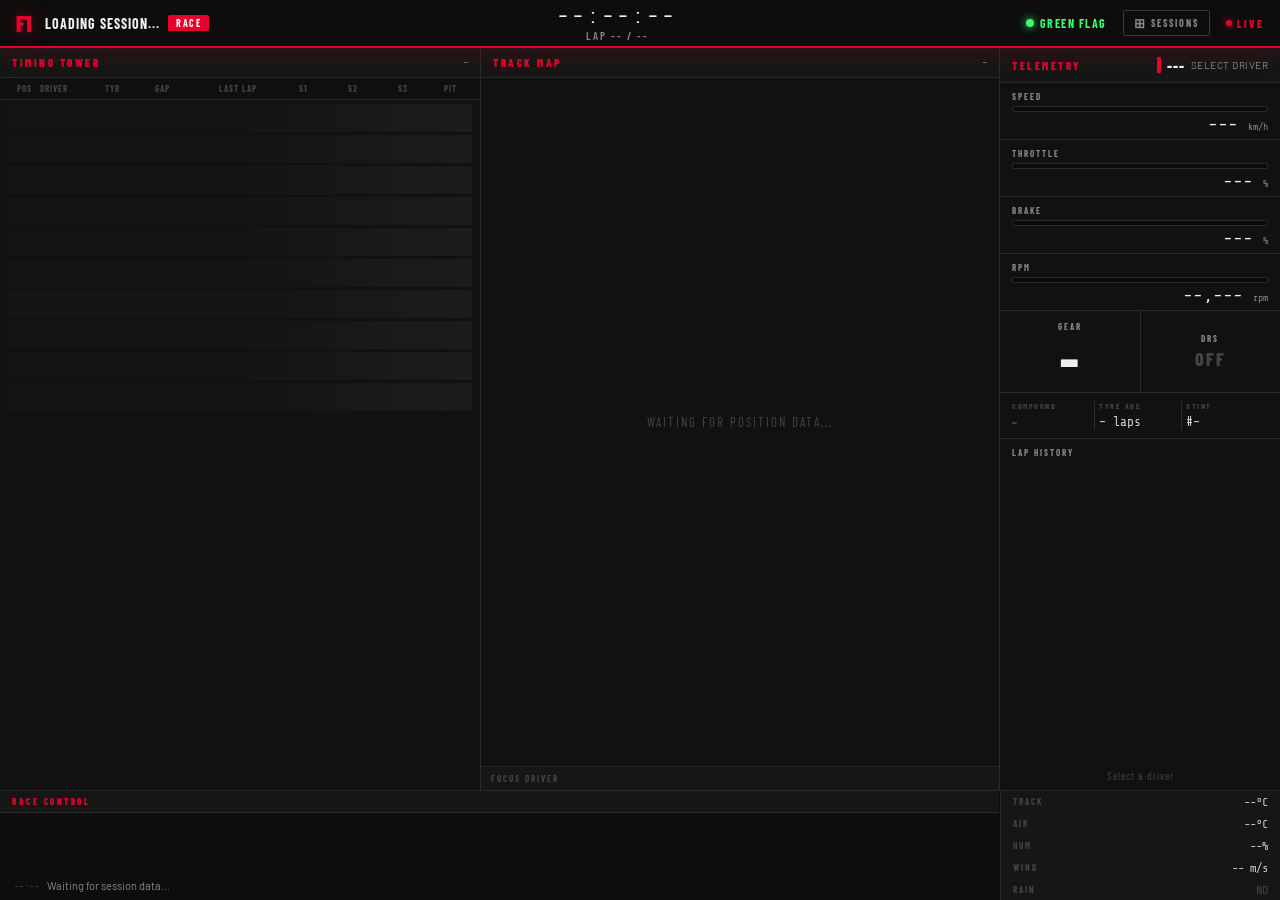
==== commit 662329cc: "feat: Quali mode and lap delta sparkline" ====
--- a/index.html
+++ b/index.html
@@ -175,12 +175,15 @@
         </div>
       </div>
 
-      <!-- Last 5 lap times mini chart -->
+      <!-- Lap delta sparkline -->
       <div class="lap-history-box">
-        <div class="lap-history-label">LAST LAPS</div>
-        <div id="lap-history-bars" class="lap-history-bars">
-          <div class="lh-placeholder">No data</div>
-        </div>
+        <div class="lap-history-header">
+          <span class="lap-history-label">LAP HISTORY</span>
+          <span id="sparkline-best-label" class="sparkline-best-label"></span>
+        </div>
+        <canvas id="sparkline-canvas" class="sparkline-canvas"></canvas>
+        <div id="sparkline-tooltip" class="sparkline-tooltip sparkline-tooltip--hidden"></div>
+        <div id="sparkline-empty" class="lh-placeholder">Select a driver</div>
       </div>
     </section>
 
@@ -253,10 +256,11 @@
         </div>
         <div class="sp-controls">
           <select id="sp-year-select" class="sp-select">
-            <option value="2025">2025</option>
-            <option value="2024">2024</option>
-            <option value="2023">2023</option>
+            <option value="2025">2025 Season</option>
+            <option value="2024">2024 Season</option>
+            <option value="2023">2023 Season</option>
           </select>
+          <span class="sp-data-note">data: openf1.org</span>
           <button id="sp-close-btn" class="sp-close-btn">✕</button>
         </div>
       </div>
@@ -296,6 +300,7 @@
   <script src="js/telemetry.js"></script>
   <script src="js/racecontrol.js"></script>
   <script src="js/weather.js"></script>
+  <script src="js/teamradio.js"></script>
   <script src="js/sessionpicker.js"></script>
   <script src="js/main.js"></script>
 
--- a/css/dashboard.css
+++ b/css/dashboard.css
@@ -1519,4 +1519,267 @@
 .sp-live-btn:hover {
   background: rgba(232,0,45,0.1);
   border-color: var(--accent-red);
+}
+
+.sp-data-note {
+  font-family: var(--font-mono);
+  font-size: 9px;
+  color: var(--text-dim);
+  letter-spacing: 0.5px;
+}
+
+/* ═══════════════════════════════════════════════════════
+   TEAM RADIO TOASTS
+═══════════════════════════════════════════════════════ */
+
+.radio-toast-container {
+  position: fixed;
+  top: calc(var(--header-h) + 10px);
+  right: 12px;
+  z-index: 400;
+  display: flex;
+  flex-direction: column;
+  gap: 8px;
+  pointer-events: none;
+}
+
+.radio-toast {
+  pointer-events: all;
+  display: flex;
+  align-items: stretch;
+  width: 280px;
+  background: #141414;
+  border: 1px solid var(--border-bright);
+  border-radius: 3px;
+  overflow: hidden;
+  box-shadow: 0 8px 32px rgba(0,0,0,0.6), 0 0 0 1px rgba(255,255,255,0.04);
+  transform: translateX(0);
+  opacity: 1;
+  transition: transform 0.35s cubic-bezier(0.16,1,0.3,1), opacity 0.35s ease;
+}
+
+/* Enter state — slide in from right */
+.radio-toast--enter {
+  transform: translateX(110%);
+  opacity: 0;
+}
+
+/* Exit state — slide out to right */
+.radio-toast--exit {
+  transform: translateX(110%);
+  opacity: 0;
+}
+
+/* Team color left bar */
+.rt-color-bar {
+  width: 4px;
+  flex-shrink: 0;
+}
+
+.rt-body {
+  flex: 1;
+  padding: 8px 10px;
+  min-width: 0;
+}
+
+.rt-header {
+  display: flex;
+  align-items: center;
+  gap: 5px;
+  margin-bottom: 7px;
+}
+
+.rt-icon {
+  font-size: 11px;
+  flex-shrink: 0;
+}
+
+.rt-driver {
+  font-family: var(--font-display);
+  font-weight: 800;
+  font-size: 14px;
+  letter-spacing: 1px;
+  line-height: 1;
+}
+
+.rt-team {
+  font-family: var(--font-display);
+  font-size: 9px;
+  color: var(--text-secondary);
+  letter-spacing: 0.3px;
+  flex: 1;
+  white-space: nowrap;
+  overflow: hidden;
+  text-overflow: ellipsis;
+}
+
+.rt-time {
+  font-family: var(--font-mono);
+  font-size: 9px;
+  color: var(--text-dim);
+  flex-shrink: 0;
+}
+
+.rt-close {
+  background: transparent;
+  border: none;
+  color: var(--text-dim);
+  font-size: 10px;
+  cursor: pointer;
+  padding: 0 2px;
+  line-height: 1;
+  flex-shrink: 0;
+  transition: color 0.1s;
+}
+.rt-close:hover { color: var(--text-primary); }
+
+/* Controls row */
+.rt-controls {
+  display: flex;
+  align-items: center;
+  gap: 8px;
+}
+
+.rt-play-btn {
+  width: 28px;
+  height: 28px;
+  border-radius: 50%;
+  border: 1.5px solid var(--border-bright);
+  background: transparent;
+  color: var(--text-primary);
+  font-size: 10px;
+  cursor: pointer;
+  display: flex;
+  align-items: center;
+  justify-content: center;
+  flex-shrink: 0;
+  transition: all 0.15s;
+}
+.rt-play-btn:hover {
+  border-color: var(--accent-red);
+  color: var(--accent-red);
+  background: rgba(232,0,45,0.08);
+}
+.rt-play-btn.playing {
+  border-color: var(--accent-green);
+  color: var(--accent-green);
+  background: rgba(57,255,111,0.08);
+}
+.rt-play-btn.error {
+  border-color: var(--text-dim);
+  color: var(--text-dim);
+}
+
+/* Sound wave animation */
+.rt-wave {
+  display: flex;
+  align-items: center;
+  gap: 2px;
+  height: 20px;
+  flex-shrink: 0;
+}
+
+.rt-wave-bar {
+  width: 3px;
+  background: var(--border-bright);
+  border-radius: 1px;
+  height: 4px;
+  transition: background 0.2s;
+}
+
+.rt-wave.animating .rt-wave-bar {
+  background: var(--accent-green);
+  animation: wave-bar 0.8s ease-in-out infinite;
+}
+.rt-wave.animating .rt-wave-bar:nth-child(1) { animation-delay: 0.0s; }
+.rt-wave.animating .rt-wave-bar:nth-child(2) { animation-delay: 0.15s; }
+.rt-wave.animating .rt-wave-bar:nth-child(3) { animation-delay: 0.3s; }
+.rt-wave.animating .rt-wave-bar:nth-child(4) { animation-delay: 0.45s; }
+.rt-wave.animating .rt-wave-bar:nth-child(5) { animation-delay: 0.6s; }
+
+@keyframes wave-bar {
+  0%, 100% { height: 3px;  opacity: 0.5; }
+  50%       { height: 18px; opacity: 1;   }
+}
+
+.rt-label {
+  font-family: var(--font-display);
+  font-weight: 700;
+  font-size: 8px;
+  letter-spacing: 2px;
+  color: var(--text-dim);
+  text-transform: uppercase;
+  flex: 1;
+  text-align: right;
+}
+
+/* ═══════════════════════════════════════════════════════
+   LAP SPARKLINE
+═══════════════════════════════════════════════════════ */
+
+.lap-history-box {
+  position: relative;
+}
+
+.lap-history-header {
+  display: flex;
+  align-items: center;
+  justify-content: space-between;
+  margin-bottom: 4px;
+  flex-shrink: 0;
+}
+
+.sparkline-best-label {
+  font-family: var(--font-mono);
+  font-size: 9px;
+  color: var(--accent-green);
+  letter-spacing: 0.5px;
+}
+
+.sparkline-canvas {
+  display: block;
+  width: 100%;
+  flex: 1;
+  min-height: 0;
+  cursor: crosshair;
+}
+
+/* Hover tooltip */
+.sparkline-tooltip {
+  position: absolute;
+  pointer-events: none;
+  background: #1a1a1a;
+  border: 1px solid var(--border-bright);
+  border-radius: 2px;
+  padding: 4px 8px;
+  display: flex;
+  align-items: center;
+  gap: 6px;
+  white-space: nowrap;
+  z-index: 10;
+  transition: opacity 0.1s;
+}
+.sparkline-tooltip--hidden { opacity: 0; pointer-events: none; }
+
+.stt-lap {
+  font-family: var(--font-display);
+  font-weight: 700;
+  font-size: 10px;
+  color: var(--text-secondary);
+  letter-spacing: 1px;
+}
+.stt-time {
+  font-family: var(--font-mono);
+  font-size: 11px;
+  color: var(--text-primary);
+}
+.stt-tag {
+  font-family: var(--font-display);
+  font-size: 8px;
+  font-weight: 700;
+  letter-spacing: 1px;
+  color: var(--accent-orange);
+  border: 1px solid var(--accent-orange);
+  padding: 1px 3px;
+  border-radius: 1px;
 }
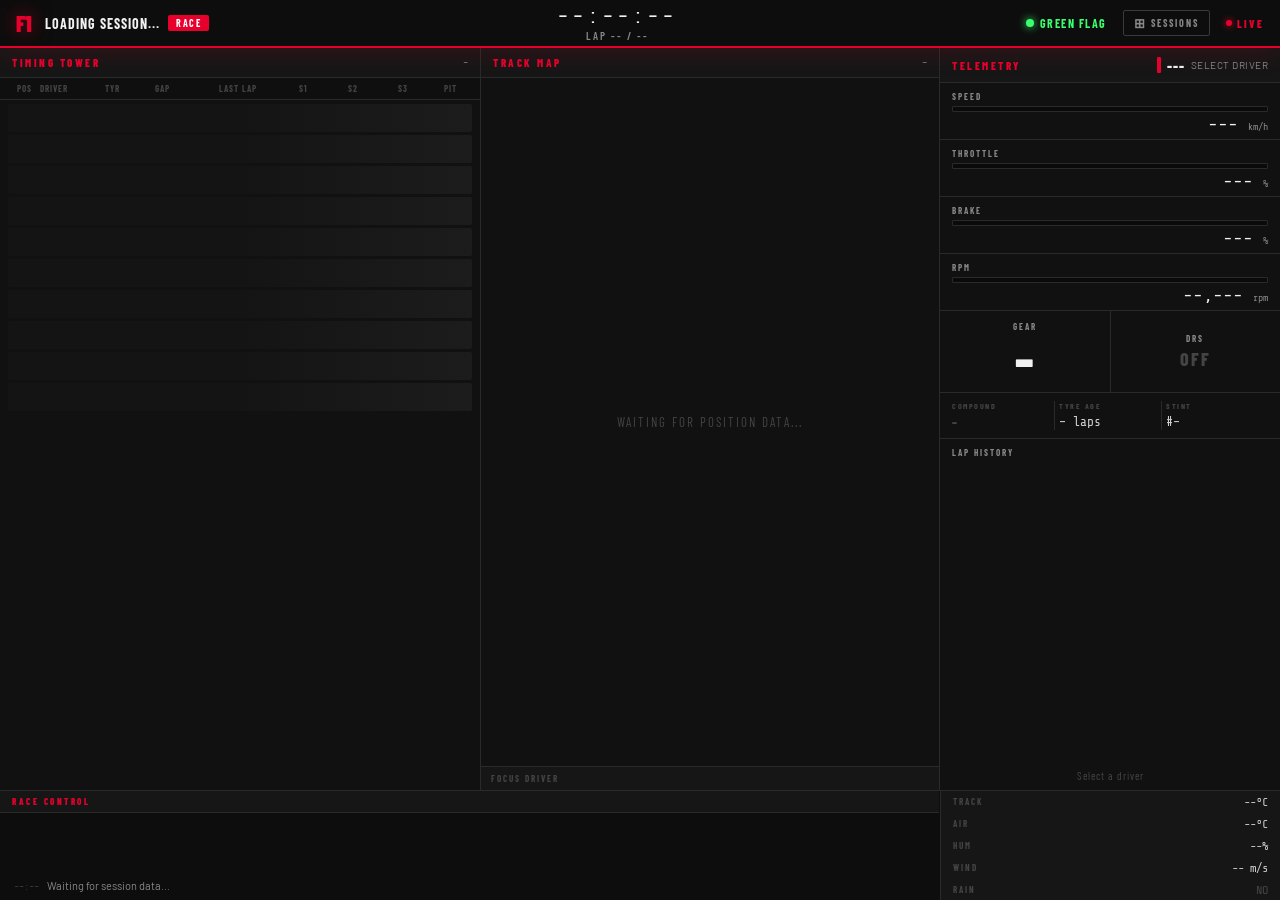
==== commit 81186b12: "feat: Practice mode, event timer + request blocking" ====
--- a/index.html
+++ b/index.html
@@ -300,6 +300,7 @@
   <script src="js/telemetry.js"></script>
   <script src="js/racecontrol.js"></script>
   <script src="js/weather.js"></script>
+  <script src="js/eventtimer.js"></script>
   <script src="js/teamradio.js"></script>
   <script src="js/sessionpicker.js"></script>
   <script src="js/main.js"></script>
--- a/css/dashboard.css
+++ b/css/dashboard.css
@@ -216,7 +216,7 @@
   left: 0; right: 0;
   bottom: var(--footer-h);
   display: grid;
-  grid-template-columns: 480px 1fr 280px;
+  grid-template-columns: 480px 1fr 340px;
   grid-template-rows: 1fr;
   gap: 1px;
   background: var(--border);
@@ -832,7 +832,7 @@
 
 /* Weather Strip */
 .weather-strip {
-  width: 280px;
+  width: 340px;
   flex-shrink: 0;
   display: flex;
   flex-direction: column;
@@ -1782,4 +1782,156 @@
   border: 1px solid var(--accent-orange);
   padding: 1px 3px;
   border-radius: 1px;
+}
+
+.sp-source-badge {
+  font-family: var(--font-display);
+  font-size: 8px;
+  font-weight: 700;
+  letter-spacing: 1px;
+  color: var(--accent-blue);
+  border: 1px solid rgba(0,170,255,0.3);
+  padding: 1px 4px;
+  border-radius: 2px;
+  flex-shrink: 0;
+}
+
+/* ── Practice mode banner tint ───────────────────────── */
+.practice-banner {
+  background: linear-gradient(90deg, rgba(0,170,255,0.1), transparent);
+  border-left-color: var(--accent-blue);
+}
+.practice-banner .qpb-phase { color: var(--accent-blue); }
+
+/* ═══════════════════════════════════════════════════════
+   EVENT TIMER OVERLAY
+═══════════════════════════════════════════════════════ */
+
+.et-overlay {
+  position: fixed;
+  inset: 0;
+  z-index: 300;
+  display: flex;
+  align-items: center;
+  justify-content: center;
+  background: rgba(0,0,0,0.88);
+  backdrop-filter: blur(6px);
+  animation: et-fadein 0.4s ease-out;
+}
+.et-overlay--hidden { display: none !important; }
+
+@keyframes et-fadein {
+  from { opacity: 0; }
+  to   { opacity: 1; }
+}
+
+.et-panel {
+  display: flex;
+  flex-direction: column;
+  align-items: center;
+  gap: 10px;
+  text-align: center;
+  padding: 48px 64px;
+  border: 1px solid var(--border-bright);
+  border-top: 3px solid var(--accent-red);
+  background: #0e0e0e;
+  border-radius: 2px;
+  box-shadow: 0 32px 80px rgba(0,0,0,0.7);
+  min-width: 400px;
+}
+
+.et-logo {
+  font-family: var(--font-display);
+  font-weight: 900;
+  font-size: 40px;
+  color: var(--accent-red);
+  letter-spacing: -2px;
+  line-height: 1;
+  margin-bottom: 4px;
+}
+
+.et-status {
+  font-family: var(--font-display);
+  font-weight: 800;
+  font-size: 11px;
+  letter-spacing: 4px;
+  color: var(--text-secondary);
+}
+
+.et-session-name {
+  font-family: var(--font-display);
+  font-weight: 700;
+  font-size: 18px;
+  letter-spacing: 1px;
+  color: var(--text-primary);
+  margin: 4px 0;
+}
+
+.et-countdown-label {
+  font-family: var(--font-display);
+  font-weight: 700;
+  font-size: 9px;
+  letter-spacing: 3px;
+  color: var(--text-dim);
+  margin-top: 12px;
+}
+
+.et-countdown {
+  font-family: var(--font-mono);
+  font-size: 52px;
+  color: var(--text-primary);
+  letter-spacing: 4px;
+  line-height: 1;
+  font-variant-numeric: tabular-nums;
+}
+
+.et-sub {
+  font-family: var(--font-display);
+  font-size: 10px;
+  letter-spacing: 1.5px;
+  color: var(--text-dim);
+  margin-top: 2px;
+}
+
+.et-actions { margin-top: 16px; }
+
+.et-browse-btn {
+  background: transparent;
+  border: 1px solid var(--border-bright);
+  color: var(--text-secondary);
+  font-family: var(--font-display);
+  font-weight: 700;
+  font-size: 10px;
+  letter-spacing: 2px;
+  padding: 8px 20px;
+  border-radius: 2px;
+  cursor: pointer;
+  transition: all 0.15s;
+}
+.et-browse-btn:hover {
+  border-color: var(--accent-red);
+  color: var(--text-primary);
+  background: rgba(232,0,45,0.08);
+}
+
+/* Animated waiting dots */
+.et-dots {
+  display: flex;
+  gap: 6px;
+  margin-top: 20px;
+}
+.et-dot {
+  width: 5px;
+  height: 5px;
+  border-radius: 50%;
+  background: var(--accent-red);
+  opacity: 0.3;
+  animation: et-dot-pulse 1.4s ease-in-out infinite;
+}
+.et-dot:nth-child(2) { animation-delay: 0.2s; }
+.et-dot:nth-child(3) { animation-delay: 0.4s; }
+
+@keyframes et-dot-pulse {
+  0%, 80%, 100% { opacity: 0.2; transform: scale(0.8); }
+  40%           { opacity: 1;   transform: scale(1.2); }
 }
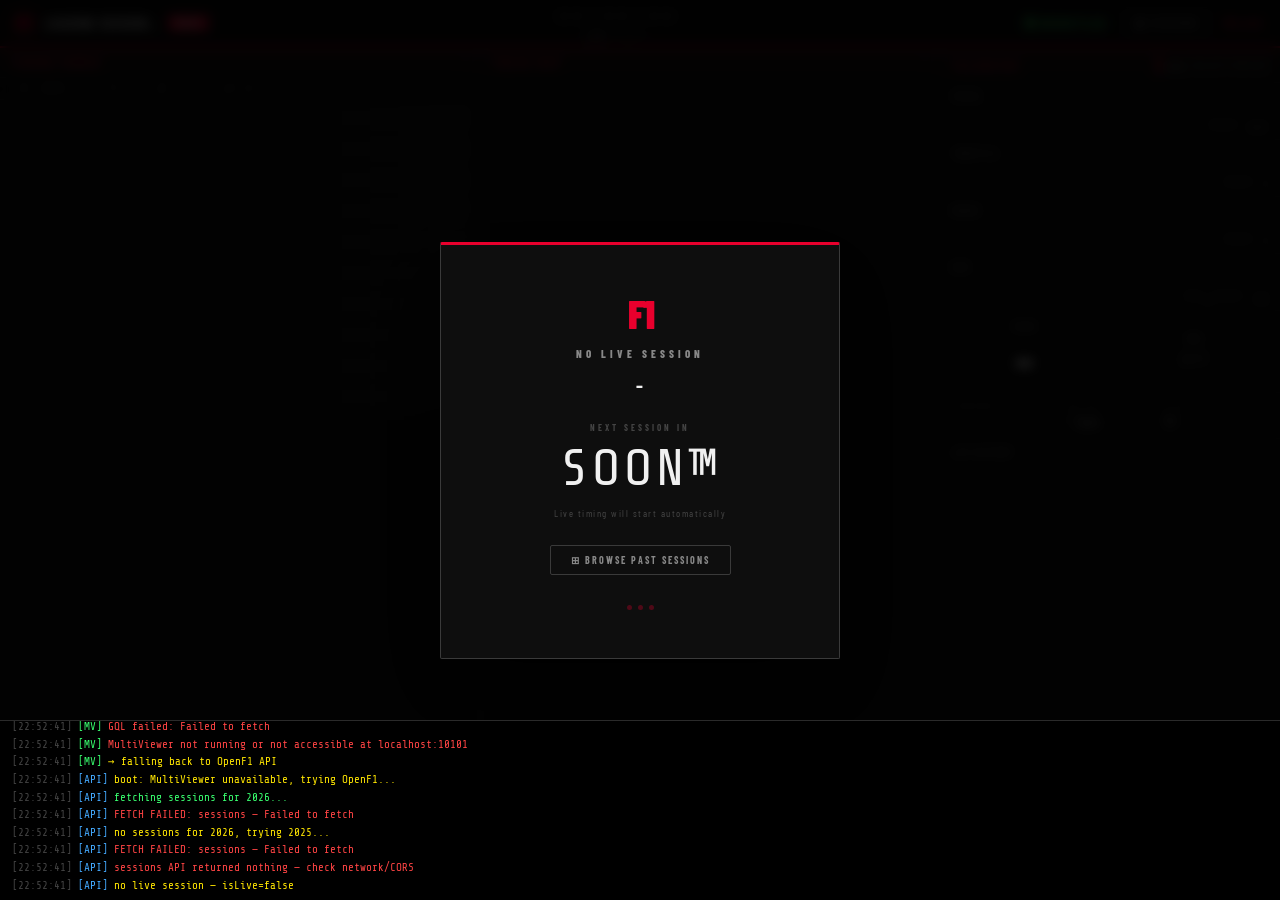
==== commit b6939c13: "new: Added MV integration for live sessions" ====
--- a/index.html
+++ b/index.html
@@ -34,6 +34,10 @@
         <span class="sp-btn-icon">⊞</span>
         <span class="sp-btn-label">SESSIONS</span>
       </button>
+      <div id="data-source-badge" class="data-source-badge" title="Data source">
+        <span id="data-source-dot" class="ds-dot"></span>
+        <span id="data-source-label">–</span>
+      </div>
       <div id="live-indicator" class="live-indicator">
         <span class="live-dot"></span>LIVE
       </div>
@@ -294,6 +298,8 @@
 
   <!-- Scripts -->
   <script src="js/state.js"></script>
+  <script src="js/debug.js"></script>
+  <script src="js/mv-api.js"></script>
   <script src="js/api.js"></script>
   <script src="js/timing.js"></script>
   <script src="js/trackmap.js"></script>
--- a/css/dashboard.css
+++ b/css/dashboard.css
@@ -209,6 +209,33 @@
   50%       { opacity: 0.4; transform: scale(0.8); }
 }
 
+/* ── Data source badge ──────────────────────────────── */
+.data-source-badge {
+  display: none; /* hidden until source is known */
+  align-items: center;
+  gap: 5px;
+  font-family: var(--font-display);
+  font-weight: 800;
+  font-size: 10px;
+  letter-spacing: 2px;
+  color: var(--text-secondary);
+  border: 1px solid var(--border-bright);
+  padding: 3px 9px 3px 7px;
+  border-radius: 2px;
+  cursor: default;
+}
+.data-source-badge.visible { display: flex; }
+.data-source-badge.source--mv    { color: #39ff6f; border-color: rgba(57,255,111,0.35); }
+.data-source-badge.source--openf1{ color: #ff8c00; border-color: rgba(255,140,0,0.35); }
+
+.ds-dot {
+  width: 5px; height: 5px;
+  border-radius: 50%;
+  background: currentColor;
+  box-shadow: 0 0 5px currentColor;
+  animation: pulse-dot 1.2s ease-in-out infinite;
+}
+
 /* ── Main Grid ──────────────────────────────────────── */
 #main-grid {
   position: fixed;
